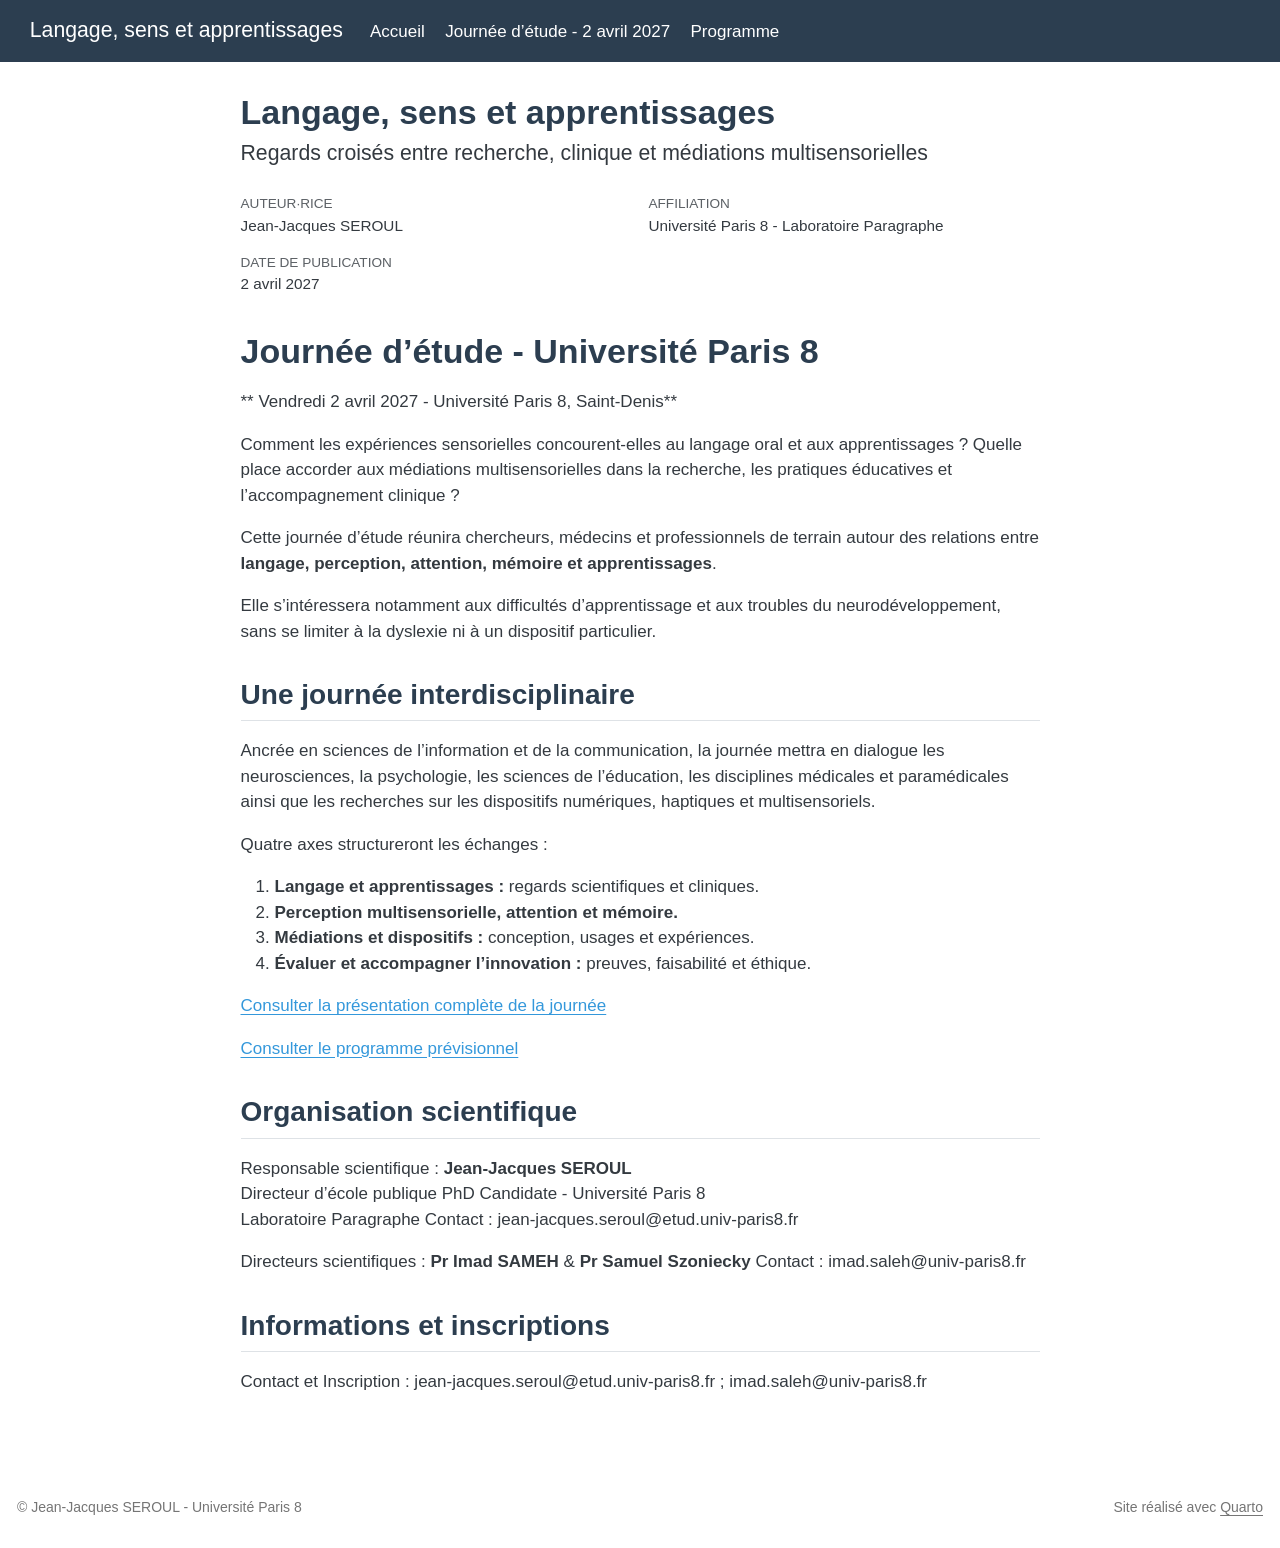
==== docs/index.html @ 87571963 "Build Quarto site" ====
<!DOCTYPE html>
<html xmlns="http://www.w3.org/1999/xhtml" lang="fr" xml:lang="fr"><head>

<meta charset="utf-8">
<meta name="generator" content="quarto-1.10.20">

<meta name="viewport" content="width=device-width, initial-scale=1.0, user-scalable=yes">

<meta name="author" content="Jean-Jacques SEROUL">

<title>Langage, sens et apprentissages</title>
<style>
/* Default styles provided by pandoc.
** See https://pandoc.org/MANUAL.html#variables-for-html for config info.
*/
span.smallcaps{font-variant: small-caps;}
div.columns{display: flex; gap: 1.5em;}
div.column{flex: auto;}
@media screen {
div.columns{gap: min(4vw, 1.5em);}
div.column{overflow-x: auto;}
}
div.hanging-indent{margin-left: 1.5em; text-indent: -1.5em;}
ul.task-list{list-style: none;}
ul.task-list li input[type="checkbox"] {
  width: 0.8em;
  margin: 0 0.8em 0.2em -1em; /* quarto-specific, see https://github.com/quarto-dev/quarto-cli/issues/4556 */ 
  vertical-align: middle;
}
</style>


<script src="site_libs/quarto-nav/quarto-nav.js"></script>
<script src="site_libs/quarto-nav/headroom.min.js"></script>
<script src="site_libs/clipboard/clipboard.min.js"></script>
<script src="site_libs/quarto-search/autocomplete.umd.js"></script>
<script src="site_libs/quarto-search/fuse.min.js"></script>
<script src="site_libs/quarto-search/quarto-search.js"></script>
<meta name="quarto:offset" content="./">
<script src="site_libs/quarto-html/quarto.js" type="module"></script>
<script src="site_libs/quarto-html/tabsets/tabsets.js" type="module"></script>
<script src="site_libs/quarto-html/popper.min.js"></script>
<script src="site_libs/quarto-html/tippy.umd.min.js"></script>
<script src="site_libs/quarto-html/anchor.min.js"></script>
<link href="site_libs/quarto-html/tippy.css" rel="stylesheet">
<link href="site_libs/quarto-html/quarto-syntax-highlighting-17888a1159294d3eb470f19f6f52f5a5.css" rel="stylesheet" id="quarto-text-highlighting-styles">
<script src="site_libs/bootstrap/bootstrap.min.js"></script>
<link href="site_libs/bootstrap/bootstrap-icons.css" rel="stylesheet">
<link href="site_libs/bootstrap/bootstrap-a14d652b86e00f03abd5043129e363d4.min.css" rel="stylesheet" append-hash="true" id="quarto-bootstrap" data-mode="light">
<script id="quarto-search-options" type="application/json">{
  "location": "navbar",
  "copy-button": false,
  "collapse-after": 3,
  "panel-placement": "end",
  "type": "overlay",
  "limit": 50,
  "keyboard-shortcut": [
    "f",
    "/",
    "s"
  ],
  "show-item-context": false,
  "language": {
    "search-no-results-text": "Pas de résultats",
    "search-matching-documents-text": "documents trouvés",
    "search-copy-link-title": "Copier le lien vers la recherche",
    "search-hide-matches-text": "Cacher les correspondances additionnelles",
    "search-more-match-text": "correspondance de plus dans ce document",
    "search-more-matches-text": "correspondances de plus dans ce document",
    "search-clear-button-title": "Effacer",
    "search-text-placeholder": "",
    "search-detached-cancel-button-title": "Annuler",
    "search-submit-button-title": "Envoyer",
    "search-label": "Recherche"
  }
}</script>


<link rel="stylesheet" href="styles.css">
</head>

<body class="nav-fixed fullcontent quarto-light">

<div id="quarto-search-results"></div>
  <header id="quarto-header" class="headroom fixed-top">
    <nav class="navbar navbar-expand-lg " data-bs-theme="dark">
      <div class="navbar-container container-fluid">
      <div class="navbar-brand-container mx-auto">
    <a class="navbar-brand" href="./index.html">
    <span class="navbar-title">Langage, sens et apprentissages</span>
    </a>
  </div>
            <div id="quarto-search" class="" title="Recherche"></div>
          <button class="navbar-toggler" type="button" data-bs-toggle="collapse" data-bs-target="#navbarCollapse" aria-controls="navbarCollapse" role="menu" aria-expanded="false" aria-label="Basculer la navigation" onclick="if (window.quartoToggleHeadroom) { window.quartoToggleHeadroom(); }">
  <span class="navbar-toggler-icon"></span>
</button>
          <div class="collapse navbar-collapse" id="navbarCollapse">
            <ul class="navbar-nav navbar-nav-scroll me-auto">
  <li class="nav-item">
    <a class="nav-link active" href="./index.html" aria-current="page"> 
<span class="menu-text">Accueil</span></a>
  </li>  
  <li class="nav-item">
    <a class="nav-link" href="./joAvril2027.html"> 
<span class="menu-text">Journée d’étude - 2 avril 2027</span></a>
  </li>  
  <li class="nav-item">
    <a class="nav-link" href="./programme.html"> 
<span class="menu-text">Programme</span></a>
  </li>  
</ul>
            <ul class="navbar-nav navbar-nav-scroll ms-auto">
  <li class="nav-item compact">
    <a class="nav-link" href="https://github.com/jeanjacquesseroul/langage-sens-apprentissages"> <i class="bi bi-github" role="img">
</i> 
<span class="menu-text"></span></a>
  </li>  
</ul>
          </div> <!-- /navcollapse -->
            <div class="quarto-navbar-tools">
</div>
      </div> <!-- /container-fluid -->
    </nav>
</header>
<!-- content -->
<div id="quarto-content" class="quarto-container page-columns page-rows-contents page-layout-article page-navbar">
<!-- sidebar -->
<!-- margin-sidebar -->
    
<!-- main -->
<main class="content" id="quarto-document-content">

<header id="title-block-header" class="quarto-title-block default">
<div class="quarto-title">
<h1 class="title">Langage, sens et apprentissages</h1>
<p class="subtitle lead">Regards croisés entre recherche, clinique et médiations multisensorielles</p>
</div>


<div class="quarto-title-meta-author">
  <div class="quarto-title-meta-heading">Auteur·rice</div>
  <div class="quarto-title-meta-heading">Affiliation</div>
  
    <div class="quarto-title-meta-contents">
    <p class="author">Jean-Jacques SEROUL </p>
  </div>
  <div class="quarto-title-meta-contents">
        <p class="affiliation">
            Université Paris 8 - Laboratoire Paragraphe
          </p>
      </div>
  </div>

<div class="quarto-title-meta">

      
    <div>
    <div class="quarto-title-meta-heading">Date de publication</div>
    <div class="quarto-title-meta-contents">
      <p class="date">2 avril 2027</p>
    </div>
  </div>
  
    
  </div>
  


</header>


<section id="journée-détude---université-paris-8" class="level1">
<h1>Journée d’étude - Université Paris 8</h1>
<p>** Vendredi 2 avril 2027 - Université Paris 8, Saint-Denis**</p>
<p>Comment les expériences sensorielles concourent-elles au langage oral et aux apprentissages ? Quelle place accorder aux médiations multisensorielles dans la recherche, les pratiques éducatives et l’accompagnement clinique ?</p>
<p>Cette journée d’étude réunira chercheurs, médecins et professionnels de terrain autour des relations entre <strong>langage, perception, attention, mémoire et apprentissages</strong>.</p>
<p>Elle s’intéressera notamment aux difficultés d’apprentissage et aux troubles du neurodéveloppement, sans se limiter à la dyslexie ni à un dispositif particulier.</p>
<section id="une-journée-interdisciplinaire" class="level2">
<h2 class="anchored" data-anchor-id="une-journée-interdisciplinaire">Une journée interdisciplinaire</h2>
<p>Ancrée en sciences de l’information et de la communication, la journée mettra en dialogue les neurosciences, la psychologie, les sciences de l’éducation, les disciplines médicales et paramédicales ainsi que les recherches sur les dispositifs numériques, haptiques et multisensoriels.</p>
<p>Quatre axes structureront les échanges :</p>
<ol type="1">
<li><strong>Langage et apprentissages :</strong> regards scientifiques et cliniques.</li>
<li><strong>Perception multisensorielle, attention et mémoire.</strong></li>
<li><strong>Médiations et dispositifs :</strong> conception, usages et expériences.</li>
<li><strong>Évaluer et accompagner l’innovation :</strong> preuves, faisabilité et éthique.</li>
</ol>
<p><a href="./joAvril2027.html">Consulter la présentation complète de la journée</a></p>
<p><a href="./programme.html">Consulter le programme prévisionnel</a></p>
</section>
<section id="organisation-scientifique" class="level2">
<h2 class="anchored" data-anchor-id="organisation-scientifique">Organisation scientifique</h2>
<p>Responsable scientifique : <strong>Jean-Jacques SEROUL</strong><br>
Directeur d’école publique PhD Candidate - Université Paris 8<br>
Laboratoire Paragraphe Contact : jean-jacques.seroul@etud.univ-paris8.fr</p>
<p>Directeurs scientifiques : <strong>Pr Imad SAMEH</strong> &amp; <strong>Pr Samuel Szoniecky</strong> Contact : imad.saleh@univ-paris8.fr</p>
</section>
<section id="informations-et-inscriptions" class="level2">
<h2 class="anchored" data-anchor-id="informations-et-inscriptions">Informations et inscriptions</h2>
<p>Contact et Inscription : jean-jacques.seroul@etud.univ-paris8.fr ; imad.saleh@univ-paris8.fr</p>


</section>
</section>

</main> <!-- /main -->
<script id="quarto-html-after-body" type="application/javascript">
  window.document.addEventListener("DOMContentLoaded", function (event) {
    const icon = "";
    const anchorJS = new window.AnchorJS();
    anchorJS.options = {
      placement: 'right',
      icon: icon
    };
    anchorJS.add('.anchored');
    const isCodeAnnotation = (el) => {
      for (const clz of el.classList) {
        if (clz.startsWith('code-annotation-')) {                     
          return true;
        }
      }
      return false;
    }
    const onCopySuccess = function(e) {
      // button target
      const button = e.trigger;
      // don't keep focus
      button.blur();
      // flash "checked"
      button.classList.add('code-copy-button-checked');
      var currentTitle = button.getAttribute("title");
      button.setAttribute("title", "Copié");
      let tooltip;
      if (window.bootstrap) {
        button.setAttribute("data-bs-toggle", "tooltip");
        button.setAttribute("data-bs-placement", "left");
        button.setAttribute("data-bs-title", "Copié");
        tooltip = new bootstrap.Tooltip(button, 
          { trigger: "manual", 
            customClass: "code-copy-button-tooltip",
            offset: [0, -8]});
        tooltip.show();    
      }
      setTimeout(function() {
        if (tooltip) {
          tooltip.hide();
          button.removeAttribute("data-bs-title");
          button.removeAttribute("data-bs-toggle");
          button.removeAttribute("data-bs-placement");
        }
        button.setAttribute("title", currentTitle);
        button.classList.remove('code-copy-button-checked');
      }, 1000);
      // clear code selection
      e.clearSelection();
    }
    const getTextToCopy = function(trigger) {
      const outerScaffold = trigger.parentElement.cloneNode(true);
      const codeEl = outerScaffold.querySelector('code');
      for (const childEl of codeEl.children) {
        if (isCodeAnnotation(childEl)) {
          childEl.remove();
        }
      }
      return codeEl.innerText;
    }
    const clipboard = new window.ClipboardJS('.code-copy-button:not([data-in-quarto-modal])', {
      text: getTextToCopy
    });
    clipboard.on('success', onCopySuccess);
    if (window.document.getElementById('quarto-embedded-source-code-modal')) {
      const clipboardModal = new window.ClipboardJS('.code-copy-button[data-in-quarto-modal]', {
        text: getTextToCopy,
        container: window.document.getElementById('quarto-embedded-source-code-modal')
      });
      clipboardModal.on('success', onCopySuccess);
    }
      var localhostRegex = new RegExp(/^(?:http|https):\/\/localhost\:?[0-9]*\//);
      var mailtoRegex = new RegExp(/^mailto:/);
        var filterRegex = new RegExp("https:\/\/jeanjacquesseroul\.github\.io\/langage-sens-apprentissages\/");
      var isInternal = (href) => {
          return filterRegex.test(href) || localhostRegex.test(href) || mailtoRegex.test(href);
      }
      // Inspect non-navigation links and adorn them if external
     var links = window.document.querySelectorAll('a[href]:not(.nav-link):not(.navbar-brand):not(.toc-action):not(.sidebar-link):not(.sidebar-item-toggle):not(.pagination-link):not(.no-external):not([aria-hidden]):not(.dropdown-item):not(.quarto-navigation-tool):not(.about-link)');
      for (var i=0; i<links.length; i++) {
        const link = links[i];
        if (!isInternal(link.href)) {
          // undo the damage that might have been done by quarto-nav.js in the case of
          // links that we want to consider external
          if (link.dataset.originalHref !== undefined) {
            link.href = link.dataset.originalHref;
          }
        }
      }
    function tippyHover(el, contentFn, onTriggerFn, onUntriggerFn) {
      const config = {
        allowHTML: true,
        maxWidth: 500,
        delay: 100,
        arrow: false,
        appendTo: function(el) {
            return el.parentElement;
        },
        interactive: true,
        interactiveBorder: 10,
        theme: 'quarto',
        placement: 'bottom-start',
      };
      if (contentFn) {
        config.content = contentFn;
      }
      if (onTriggerFn) {
        config.onTrigger = onTriggerFn;
      }
      if (onUntriggerFn) {
        config.onUntrigger = onUntriggerFn;
      }
      window.tippy(el, config); 
    }
    const noterefs = window.document.querySelectorAll('a[role="doc-noteref"]');
    for (var i=0; i<noterefs.length; i++) {
      const ref = noterefs[i];
      tippyHover(ref, function() {
        // use id or data attribute instead here
        let href = ref.getAttribute('data-footnote-href') || ref.getAttribute('href');
        try { href = new URL(href).hash; } catch {}
        const id = href.replace(/^#\/?/, "");
        const note = window.document.getElementById(id);
        if (note) {
          return note.innerHTML;
        } else {
          return "";
        }
      });
    }
    const xrefs = window.document.querySelectorAll('a.quarto-xref');
    const processXRef = (id, note) => {
      // Strip column container classes
      const stripColumnClz = (el) => {
        el.classList.remove("page-full", "page-columns");
        if (el.children) {
          for (const child of el.children) {
            stripColumnClz(child);
          }
        }
      }
      stripColumnClz(note)
      if (id === null || id.startsWith('sec-')) {
        // Special case sections, only their first couple elements
        const container = document.createElement("div");
        if (note.children && note.children.length > 2) {
          container.appendChild(note.children[0].cloneNode(true));
          for (let i = 1; i < note.children.length; i++) {
            const child = note.children[i];
            if (child.tagName === "P" && child.innerText === "") {
              continue;
            } else {
              container.appendChild(child.cloneNode(true));
              break;
            }
          }
          if (window.Quarto?.typesetMath) {
            window.Quarto.typesetMath(container);
          }
          return container.innerHTML
        } else {
          if (window.Quarto?.typesetMath) {
            window.Quarto.typesetMath(note);
          }
          return note.innerHTML;
        }
      } else {
        // Remove any anchor links if they are present
        const anchorLink = note.querySelector('a.anchorjs-link');
        if (anchorLink) {
          anchorLink.remove();
        }
        if (window.Quarto?.typesetMath) {
          window.Quarto.typesetMath(note);
        }
        if (note.classList.contains("callout")) {
          return note.outerHTML;
        } else {
          return note.innerHTML;
        }
      }
    }
    for (var i=0; i<xrefs.length; i++) {
      const xref = xrefs[i];
      tippyHover(xref, undefined, function(instance) {
        instance.disable();
        let url = xref.getAttribute('href');
        let hash = undefined; 
        if (url.startsWith('#')) {
          hash = url;
        } else {
          try { hash = new URL(url).hash; } catch {}
        }
        if (hash) {
          const id = hash.replace(/^#\/?/, "");
          const note = window.document.getElementById(id);
          if (note !== null) {
            try {
              const html = processXRef(id, note.cloneNode(true));
              instance.setContent(html);
            } finally {
              instance.enable();
              instance.show();
            }
          } else {
            // See if we can fetch this
            fetch(url.split('#')[0])
            .then(res => res.text())
            .then(html => {
              const parser = new DOMParser();
              const htmlDoc = parser.parseFromString(html, "text/html");
              const note = htmlDoc.getElementById(id);
              if (note !== null) {
                const html = processXRef(id, note);
                instance.setContent(html);
              } 
            }).finally(() => {
              instance.enable();
              instance.show();
            });
          }
        } else {
          // See if we can fetch a full url (with no hash to target)
          // This is a special case and we should probably do some content thinning / targeting
          fetch(url)
          .then(res => res.text())
          .then(html => {
            const parser = new DOMParser();
            const htmlDoc = parser.parseFromString(html, "text/html");
            const note = htmlDoc.querySelector('main.content');
            if (note !== null) {
              // This should only happen for chapter cross references
              // (since there is no id in the URL)
              // remove the first header
              if (note.children.length > 0 && note.children[0].tagName === "HEADER") {
                note.children[0].remove();
              }
              const html = processXRef(null, note);
              instance.setContent(html);
            } 
          }).finally(() => {
            instance.enable();
            instance.show();
          });
        }
      }, function(instance) {
      });
    }
        let selectedAnnoteEl;
        const selectorForAnnotation = ( cell, annotation) => {
          let cellAttr = 'data-code-cell="' + cell + '"';
          let lineAttr = 'data-code-annotation="' +  annotation + '"';
          const selector = 'span[' + cellAttr + '][' + lineAttr + ']';
          return selector;
        }
        const selectCodeLines = (annoteEl) => {
          const doc = window.document;
          const targetCell = annoteEl.getAttribute("data-target-cell");
          const targetAnnotation = annoteEl.getAttribute("data-target-annotation");
          const annoteSpan = window.document.querySelector(selectorForAnnotation(targetCell, targetAnnotation));
          const lines = annoteSpan.getAttribute("data-code-lines").split(",");
          const lineIds = lines.map((line) => {
            return targetCell + "-" + line;
          })
          let top = null;
          let height = null;
          let parent = null;
          if (lineIds.length > 0) {
              //compute the position of the single el (top and bottom and make a div)
              const el = window.document.getElementById(lineIds[0]);
              top = el.offsetTop;
              height = el.offsetHeight;
              parent = el.parentElement.parentElement;
            if (lineIds.length > 1) {
              const lastEl = window.document.getElementById(lineIds[lineIds.length - 1]);
              const bottom = lastEl.offsetTop + lastEl.offsetHeight;
              height = bottom - top;
            }
            if (top !== null && height !== null && parent !== null) {
              // cook up a div (if necessary) and position it 
              let div = window.document.getElementById("code-annotation-line-highlight");
              if (div === null) {
                div = window.document.createElement("div");
                div.setAttribute("id", "code-annotation-line-highlight");
                div.style.position = 'absolute';
                parent.appendChild(div);
              }
              div.style.top = top - 2 + "px";
              div.style.height = height + 4 + "px";
              div.style.left = 0;
              let gutterDiv = window.document.getElementById("code-annotation-line-highlight-gutter");
              if (gutterDiv === null) {
                gutterDiv = window.document.createElement("div");
                gutterDiv.setAttribute("id", "code-annotation-line-highlight-gutter");
                gutterDiv.style.position = 'absolute';
                const codeCell = window.document.getElementById(targetCell);
                const gutter = codeCell.querySelector('.code-annotation-gutter');
                gutter.appendChild(gutterDiv);
              }
              gutterDiv.style.top = top - 2 + "px";
              gutterDiv.style.height = height + 4 + "px";
            }
            selectedAnnoteEl = annoteEl;
          }
        };
        const unselectCodeLines = () => {
          const elementsIds = ["code-annotation-line-highlight", "code-annotation-line-highlight-gutter"];
          elementsIds.forEach((elId) => {
            const div = window.document.getElementById(elId);
            if (div) {
              div.remove();
            }
          });
          selectedAnnoteEl = undefined;
        };
          // Handle positioning of the toggle
      window.addEventListener(
        "resize",
        throttle(() => {
          elRect = undefined;
          if (selectedAnnoteEl) {
            selectCodeLines(selectedAnnoteEl);
          }
        }, 10)
      );
      function throttle(fn, ms) {
      let throttle = false;
      let timer;
        return (...args) => {
          if(!throttle) { // first call gets through
              fn.apply(this, args);
              throttle = true;
          } else { // all the others get throttled
              if(timer) clearTimeout(timer); // cancel #2
              timer = setTimeout(() => {
                fn.apply(this, args);
                timer = throttle = false;
              }, ms);
          }
        };
      }
        // Attach click handler to the DT
        const annoteDls = window.document.querySelectorAll('dt[data-target-cell]');
        for (const annoteDlNode of annoteDls) {
          annoteDlNode.addEventListener('click', (event) => {
            const clickedEl = event.target;
            if (clickedEl !== selectedAnnoteEl) {
              unselectCodeLines();
              const activeEl = window.document.querySelector('dt[data-target-cell].code-annotation-active');
              if (activeEl) {
                activeEl.classList.remove('code-annotation-active');
              }
              selectCodeLines(clickedEl);
              clickedEl.classList.add('code-annotation-active');
            } else {
              // Unselect the line
              unselectCodeLines();
              clickedEl.classList.remove('code-annotation-active');
            }
          });
        }
    const findCites = (el) => {
      const parentEl = el.parentElement;
      if (parentEl) {
        const cites = parentEl.dataset.cites;
        if (cites) {
          return {
            el,
            cites: cites.split(' ')
          };
        } else {
          return findCites(el.parentElement)
        }
      } else {
        return undefined;
      }
    };
    var bibliorefs = window.document.querySelectorAll('a[role="doc-biblioref"]');
    for (var i=0; i<bibliorefs.length; i++) {
      const ref = bibliorefs[i];
      const citeInfo = findCites(ref);
      if (citeInfo) {
        tippyHover(citeInfo.el, function() {
          var popup = window.document.createElement('div');
          citeInfo.cites.forEach(function(cite) {
            var citeDiv = window.document.createElement('div');
            citeDiv.classList.add('hanging-indent');
            citeDiv.classList.add('csl-entry');
            var biblioDiv = window.document.getElementById('ref-' + cite);
            if (biblioDiv) {
              citeDiv.innerHTML = biblioDiv.innerHTML;
            }
            popup.appendChild(citeDiv);
          });
          return popup.innerHTML;
        });
      }
    }
  });
  </script>
</div> <!-- /content -->
<footer class="footer">
  <div class="nav-footer">
    <div class="nav-footer-left">
<p>© Jean-Jacques SEROUL - Université Paris 8</p>
</div>   
    <div class="nav-footer-center">
      &nbsp;
    </div>
    <div class="nav-footer-right">
<p>Site réalisé avec <a href="https://quarto.org/">Quarto</a></p>
</div>
  </div>
</footer>




</body></html>
---- docs/site_libs/quarto-html/quarto-syntax-highlighting-17888a1159294d3eb470f19f6f52f5a5.css ----
/* quarto syntax highlight colors */
:root {
  --quarto-hl-ot-color: #003B4F;
  --quarto-hl-at-color: #657422;
  --quarto-hl-ss-color: #20794D;
  --quarto-hl-an-color: #5E5E5E;
  --quarto-hl-fu-color: #4758AB;
  --quarto-hl-st-color: #20794D;
  --quarto-hl-cf-color: #003B4F;
  --quarto-hl-op-color: #5E5E5E;
  --quarto-hl-er-color: #AD0000;
  --quarto-hl-bn-color: #AD0000;
  --quarto-hl-al-color: #AD0000;
  --quarto-hl-va-color: #111111;
  --quarto-hl-bu-color: inherit;
  --quarto-hl-ex-color: inherit;
  --quarto-hl-pp-color: #AD0000;
  --quarto-hl-in-color: #5E5E5E;
  --quarto-hl-vs-color: #20794D;
  --quarto-hl-wa-color: #5E5E5E;
  --quarto-hl-do-color: #5E5E5E;
  --quarto-hl-im-color: #00769E;
  --quarto-hl-ch-color: #20794D;
  --quarto-hl-dt-color: #AD0000;
  --quarto-hl-fl-color: #AD0000;
  --quarto-hl-co-color: #5E5E5E;
  --quarto-hl-cv-color: #5E5E5E;
  --quarto-hl-cn-color: #8f5902;
  --quarto-hl-sc-color: #5E5E5E;
  --quarto-hl-dv-color: #AD0000;
  --quarto-hl-kw-color: #003B4F;
}

/* other quarto variables */
:root {
  --quarto-font-monospace: SFMono-Regular, Menlo, Monaco, Consolas, "Liberation Mono", "Courier New", monospace;
}

/* syntax highlight based on Pandoc's rules */
pre > code.sourceCode > span {
  color: #003B4F;
}

code.sourceCode > span {
  color: #003B4F;
}

div.sourceCode,
div.sourceCode pre.sourceCode {
  color: #003B4F;
}

/* Normal */
code span {
  color: #003B4F;
}

/* Alert */
code span.al {
  color: #AD0000;
  font-style: inherit;
}

/* Annotation */
code span.an {
  color: #5E5E5E;
  font-style: inherit;
}

/* Attribute */
code span.at {
  color: #657422;
  font-style: inherit;
}

/* BaseN */
code span.bn {
  color: #AD0000;
  font-style: inherit;
}

/* BuiltIn */
code span.bu {
  font-style: inherit;
}

/* ControlFlow */
code span.cf {
  color: #003B4F;
  font-weight: bold;
  font-style: inherit;
}

/* Char */
code span.ch {
  color: #20794D;
  font-style: inherit;
}

/* Constant */
code span.cn {
  color: #8f5902;
  font-style: inherit;
}

/* Comment */
code span.co {
  color: #5E5E5E;
  font-style: inherit;
}

/* CommentVar */
code span.cv {
  color: #5E5E5E;
  font-style: italic;
}

/* Documentation */
code span.do {
  color: #5E5E5E;
  font-style: italic;
}

/* DataType */
code span.dt {
  color: #AD0000;
  font-style: inherit;
}

/* DecVal */
code span.dv {
  color: #AD0000;
  font-style: inherit;
}

/* Error */
code span.er {
  color: #AD0000;
  font-style: inherit;
}

/* Extension */
code span.ex {
  font-style: inherit;
}

/* Float */
code span.fl {
  color: #AD0000;
  font-style: inherit;
}

/* Function */
code span.fu {
  color: #4758AB;
  font-style: inherit;
}

/* Import */
code span.im {
  color: #00769E;
  font-style: inherit;
}

/* Information */
code span.in {
  color: #5E5E5E;
  font-style: inherit;
}

/* Keyword */
code span.kw {
  color: #003B4F;
  font-weight: bold;
  font-style: inherit;
}

/* Operator */
code span.op {
  color: #5E5E5E;
  font-style: inherit;
}

/* Other */
code span.ot {
  color: #003B4F;
  font-style: inherit;
}

/* Preprocessor */
code span.pp {
  color: #AD0000;
  font-style: inherit;
}

/* SpecialChar */
code span.sc {
  color: #5E5E5E;
  font-style: inherit;
}

/* SpecialString */
code span.ss {
  color: #20794D;
  font-style: inherit;
}

/* String */
code span.st {
  color: #20794D;
  font-style: inherit;
}

/* Variable */
code span.va {
  color: #111111;
  font-style: inherit;
}

/* VerbatimString */
code span.vs {
  color: #20794D;
  font-style: inherit;
}

/* Warning */
code span.wa {
  color: #5E5E5E;
  font-style: italic;
}

.prevent-inlining {
  content: "</";
}

/*# sourceMappingURL=fadfc755eec066e9e3d699cf819c3e33.css.map */
---- docs/styles.css ----
/* Styles du site "Langage, sens et apprentissages" */

:root {
  --primary-color: #2c3e50;
  --secondary-color: #3498db;
}

body {
  font-family: -apple-system, BlinkMacSystemFont, "Segoe UI", Roboto, "Helvetica Neue", Arial, sans-serif;
}

/* Barre de navigation */
.navbar,
.navbar-dark,
.navbar[data-bs-theme="dark"] {
  background-color: var(--primary-color) !important;
}

/* Tous les textes et liens de la barre bleue en blanc */
.navbar .navbar-brand,
.navbar .navbar-brand:visited,
.navbar .navbar-nav .nav-link,
.navbar .navbar-nav .nav-link:visited,
.navbar .navbar-nav .nav-link.active,
.navbar .navbar-nav .nav-link.show,
.navbar .navbar-title,
.navbar .quarto-navbar-tools .quarto-navigation-tool,
.navbar .quarto-navbar-tools a,
.navbar #quarto-search.type-overlay .aa-Autocomplete svg,
.navbar #quarto-search .bi,
.navbar .bi,
.navbar svg {
  color: #ffffff !important;
  fill: currentColor !important;
  opacity: 1 !important;
}

/* Survol/focus : reste blanc et plus visible */
.navbar .navbar-nav .nav-link:hover,
.navbar .navbar-nav .nav-link:focus,
.navbar .navbar-brand:hover,
.navbar .quarto-navbar-tools a:hover,
.navbar .quarto-navigation-tool:hover {
  color: #ffffff !important;
  opacity: 1 !important;
  text-decoration: underline;
}

/* Bouton menu mobile */
.navbar-toggler,
.navbar-toggler-icon {
  color: #ffffff !important;
  border-color: rgba(255,255,255,.85) !important;
  opacity: 1 !important;
}

h1, h2, h3 {
  color: var(--primary-color);
}

a {
  color: var(--secondary-color);
}

a:hover {
  color: #2980b9;
}
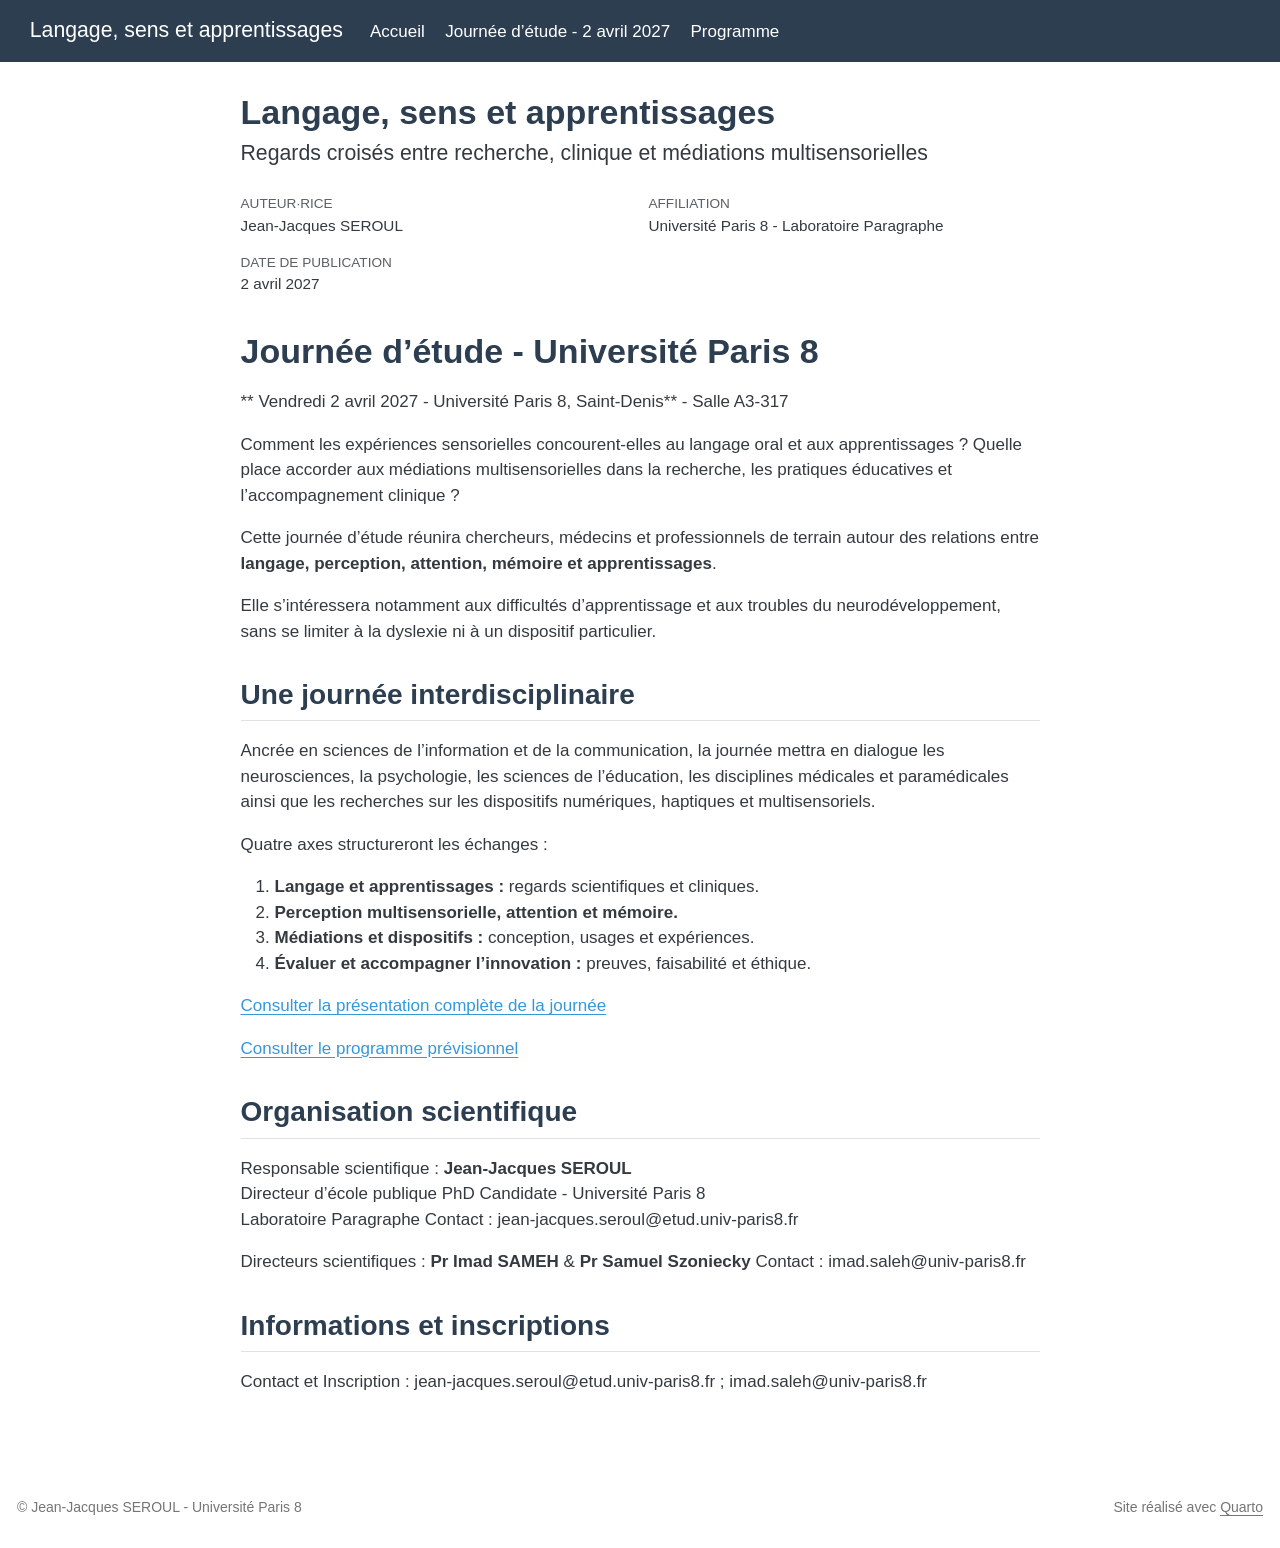
==== commit b013516d: "Build Quarto site" ====
--- a/docs/index.html
+++ b/docs/index.html
@@ -171,7 +171,7 @@
 
 <section id="journée-détude---université-paris-8" class="level1">
 <h1>Journée d’étude - Université Paris 8</h1>
-<p>** Vendredi 2 avril 2027 - Université Paris 8, Saint-Denis**</p>
+<p>** Vendredi 2 avril 2027 - Université Paris 8, Saint-Denis** - Salle A3-317</p>
 <p>Comment les expériences sensorielles concourent-elles au langage oral et aux apprentissages ? Quelle place accorder aux médiations multisensorielles dans la recherche, les pratiques éducatives et l’accompagnement clinique ?</p>
 <p>Cette journée d’étude réunira chercheurs, médecins et professionnels de terrain autour des relations entre <strong>langage, perception, attention, mémoire et apprentissages</strong>.</p>
 <p>Elle s’intéressera notamment aux difficultés d’apprentissage et aux troubles du neurodéveloppement, sans se limiter à la dyslexie ni à un dispositif particulier.</p>
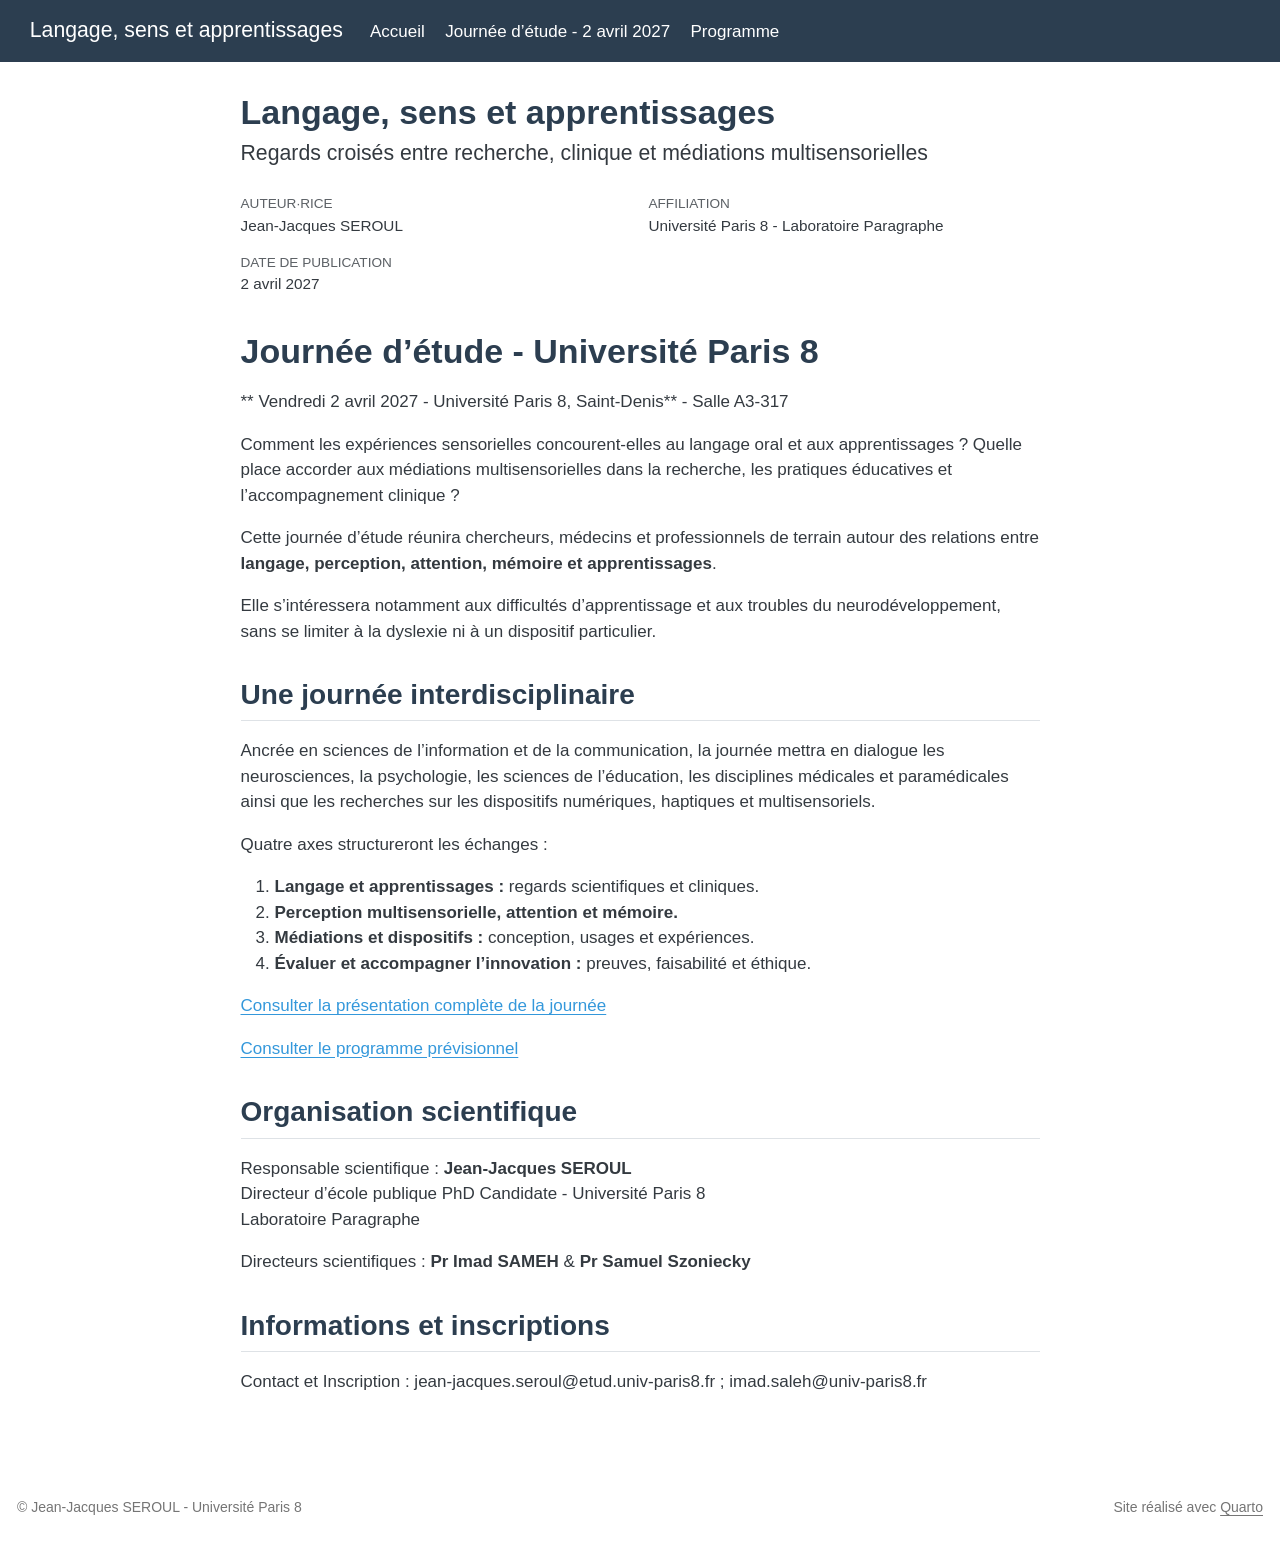
==== commit 632df003: "Build Quarto site" ====
--- a/docs/index.html
+++ b/docs/index.html
@@ -192,8 +192,8 @@
 <h2 class="anchored" data-anchor-id="organisation-scientifique">Organisation scientifique</h2>
 <p>Responsable scientifique : <strong>Jean-Jacques SEROUL</strong><br>
 Directeur d’école publique PhD Candidate - Université Paris 8<br>
-Laboratoire Paragraphe Contact : jean-jacques.seroul@etud.univ-paris8.fr</p>
-<p>Directeurs scientifiques : <strong>Pr Imad SAMEH</strong> &amp; <strong>Pr Samuel Szoniecky</strong> Contact : imad.saleh@univ-paris8.fr</p>
+Laboratoire Paragraphe</p>
+<p>Directeurs scientifiques : <strong>Pr Imad SAMEH</strong> &amp; <strong>Pr Samuel Szoniecky</strong></p>
 </section>
 <section id="informations-et-inscriptions" class="level2">
 <h2 class="anchored" data-anchor-id="informations-et-inscriptions">Informations et inscriptions</h2>
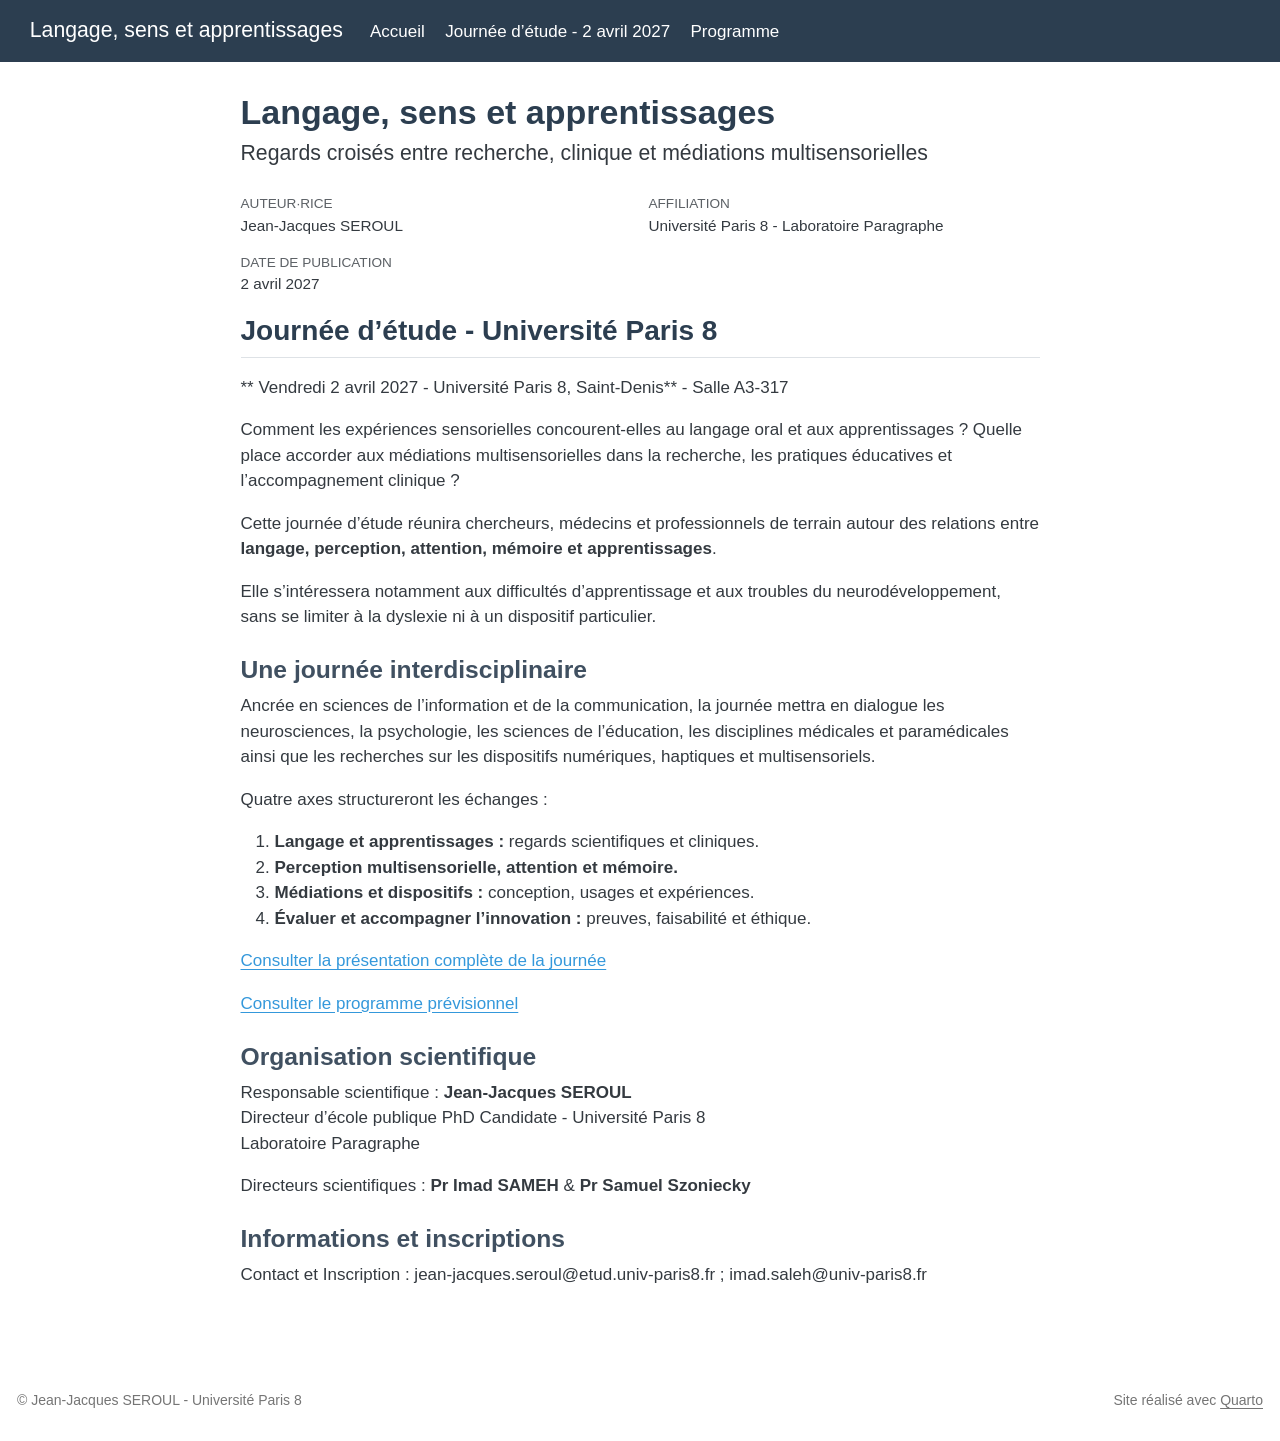
==== commit 4be378ff: "Build Quarto site" ====
--- a/docs/index.html
+++ b/docs/index.html
@@ -2,7 +2,7 @@
 <html xmlns="http://www.w3.org/1999/xhtml" lang="fr" xml:lang="fr"><head>
 
 <meta charset="utf-8">
-<meta name="generator" content="quarto-1.10.20">
+<meta name="generator" content="quarto-1.10.19">
 
 <meta name="viewport" content="width=device-width, initial-scale=1.0, user-scalable=yes">
 
@@ -43,7 +43,7 @@
 <script src="site_libs/quarto-html/tippy.umd.min.js"></script>
 <script src="site_libs/quarto-html/anchor.min.js"></script>
 <link href="site_libs/quarto-html/tippy.css" rel="stylesheet">
-<link href="site_libs/quarto-html/quarto-syntax-highlighting-17888a1159294d3eb470f19f6f52f5a5.css" rel="stylesheet" id="quarto-text-highlighting-styles">
+<link href="site_libs/quarto-html/quarto-syntax-highlighting-bf27225e3a48a9273f3daa8f8e829971.css" rel="stylesheet" id="quarto-text-highlighting-styles">
 <script src="site_libs/bootstrap/bootstrap.min.js"></script>
 <link href="site_libs/bootstrap/bootstrap-icons.css" rel="stylesheet">
 <link href="site_libs/bootstrap/bootstrap-a14d652b86e00f03abd5043129e363d4.min.css" rel="stylesheet" append-hash="true" id="quarto-bootstrap" data-mode="light">
@@ -169,14 +169,14 @@
 </header>
 
 
-<section id="journée-détude---université-paris-8" class="level1">
-<h1>Journée d’étude - Université Paris 8</h1>
+<section id="journée-détude---université-paris-8" class="level2">
+<h2 class="anchored" data-anchor-id="journée-détude---université-paris-8">Journée d’étude - Université Paris 8</h2>
 <p>** Vendredi 2 avril 2027 - Université Paris 8, Saint-Denis** - Salle A3-317</p>
 <p>Comment les expériences sensorielles concourent-elles au langage oral et aux apprentissages ? Quelle place accorder aux médiations multisensorielles dans la recherche, les pratiques éducatives et l’accompagnement clinique ?</p>
 <p>Cette journée d’étude réunira chercheurs, médecins et professionnels de terrain autour des relations entre <strong>langage, perception, attention, mémoire et apprentissages</strong>.</p>
 <p>Elle s’intéressera notamment aux difficultés d’apprentissage et aux troubles du neurodéveloppement, sans se limiter à la dyslexie ni à un dispositif particulier.</p>
-<section id="une-journée-interdisciplinaire" class="level2">
-<h2 class="anchored" data-anchor-id="une-journée-interdisciplinaire">Une journée interdisciplinaire</h2>
+<section id="une-journée-interdisciplinaire" class="level3">
+<h3 class="anchored" data-anchor-id="une-journée-interdisciplinaire">Une journée interdisciplinaire</h3>
 <p>Ancrée en sciences de l’information et de la communication, la journée mettra en dialogue les neurosciences, la psychologie, les sciences de l’éducation, les disciplines médicales et paramédicales ainsi que les recherches sur les dispositifs numériques, haptiques et multisensoriels.</p>
 <p>Quatre axes structureront les échanges :</p>
 <ol type="1">
@@ -188,15 +188,15 @@
 <p><a href="./joAvril2027.html">Consulter la présentation complète de la journée</a></p>
 <p><a href="./programme.html">Consulter le programme prévisionnel</a></p>
 </section>
-<section id="organisation-scientifique" class="level2">
-<h2 class="anchored" data-anchor-id="organisation-scientifique">Organisation scientifique</h2>
+<section id="organisation-scientifique" class="level3">
+<h3 class="anchored" data-anchor-id="organisation-scientifique">Organisation scientifique</h3>
 <p>Responsable scientifique : <strong>Jean-Jacques SEROUL</strong><br>
 Directeur d’école publique PhD Candidate - Université Paris 8<br>
 Laboratoire Paragraphe</p>
 <p>Directeurs scientifiques : <strong>Pr Imad SAMEH</strong> &amp; <strong>Pr Samuel Szoniecky</strong></p>
 </section>
-<section id="informations-et-inscriptions" class="level2">
-<h2 class="anchored" data-anchor-id="informations-et-inscriptions">Informations et inscriptions</h2>
+<section id="informations-et-inscriptions" class="level3">
+<h3 class="anchored" data-anchor-id="informations-et-inscriptions">Informations et inscriptions</h3>
 <p>Contact et Inscription : jean-jacques.seroul@etud.univ-paris8.fr ; imad.saleh@univ-paris8.fr</p>
 
 
--- a/docs/site_libs/quarto-html/quarto-syntax-highlighting-bf27225e3a48a9273f3daa8f8e829971.css
+++ b/docs/site_libs/quarto-html/quarto-syntax-highlighting-bf27225e3a48a9273f3daa8f8e829971.css
@@ -0,0 +1,236 @@
+/* quarto syntax highlight colors */
+:root {
+  --quarto-hl-ot-color: #003B4F;
+  --quarto-hl-at-color: #657422;
+  --quarto-hl-ss-color: #20794D;
+  --quarto-hl-an-color: #5E5E5E;
+  --quarto-hl-fu-color: #4758AB;
+  --quarto-hl-st-color: #20794D;
+  --quarto-hl-cf-color: #003B4F;
+  --quarto-hl-op-color: #5E5E5E;
+  --quarto-hl-er-color: #AD0000;
+  --quarto-hl-bn-color: #AD0000;
+  --quarto-hl-al-color: #AD0000;
+  --quarto-hl-va-color: #111111;
+  --quarto-hl-bu-color: inherit;
+  --quarto-hl-ex-color: inherit;
+  --quarto-hl-pp-color: #AD0000;
+  --quarto-hl-in-color: #5E5E5E;
+  --quarto-hl-vs-color: #20794D;
+  --quarto-hl-wa-color: #5E5E5E;
+  --quarto-hl-do-color: #5E5E5E;
+  --quarto-hl-im-color: #00769E;
+  --quarto-hl-ch-color: #20794D;
+  --quarto-hl-dt-color: #AD0000;
+  --quarto-hl-fl-color: #AD0000;
+  --quarto-hl-co-color: #5E5E5E;
+  --quarto-hl-cv-color: #5E5E5E;
+  --quarto-hl-cn-color: #8f5902;
+  --quarto-hl-sc-color: #5E5E5E;
+  --quarto-hl-dv-color: #AD0000;
+  --quarto-hl-kw-color: #003B4F;
+}
+
+/* other quarto variables */
+:root {
+  --quarto-font-monospace: SFMono-Regular, Menlo, Monaco, Consolas, "Liberation Mono", "Courier New", monospace;
+}
+
+/* syntax highlight based on Pandoc's rules */
+pre > code.sourceCode > span {
+  color: #003B4F;
+}
+
+code.sourceCode > span {
+  color: #003B4F;
+}
+
+div.sourceCode,
+div.sourceCode pre.sourceCode {
+  color: #003B4F;
+}
+
+/* Normal */
+code span {
+  color: #003B4F;
+}
+
+/* Alert */
+code span.al {
+  color: #AD0000;
+  font-style: inherit;
+}
+
+/* Annotation */
+code span.an {
+  color: #5E5E5E;
+  font-style: inherit;
+}
+
+/* Attribute */
+code span.at {
+  color: #657422;
+  font-style: inherit;
+}
+
+/* BaseN */
+code span.bn {
+  color: #AD0000;
+  font-style: inherit;
+}
+
+/* BuiltIn */
+code span.bu {
+  font-style: inherit;
+}
+
+/* ControlFlow */
+code span.cf {
+  color: #003B4F;
+  font-weight: bold;
+  font-style: inherit;
+}
+
+/* Char */
+code span.ch {
+  color: #20794D;
+  font-style: inherit;
+}
+
+/* Constant */
+code span.cn {
+  color: #8f5902;
+  font-style: inherit;
+}
+
+/* Comment */
+code span.co {
+  color: #5E5E5E;
+  font-style: inherit;
+}
+
+/* CommentVar */
+code span.cv {
+  color: #5E5E5E;
+  font-style: italic;
+}
+
+/* Documentation */
+code span.do {
+  color: #5E5E5E;
+  font-style: italic;
+}
+
+/* DataType */
+code span.dt {
+  color: #AD0000;
+  font-style: inherit;
+}
+
+/* DecVal */
+code span.dv {
+  color: #AD0000;
+  font-style: inherit;
+}
+
+/* Error */
+code span.er {
+  color: #AD0000;
+  font-style: inherit;
+}
+
+/* Extension */
+code span.ex {
+  font-style: inherit;
+}
+
+/* Float */
+code span.fl {
+  color: #AD0000;
+  font-style: inherit;
+}
+
+/* Function */
+code span.fu {
+  color: #4758AB;
+  font-style: inherit;
+}
+
+/* Import */
+code span.im {
+  color: #00769E;
+  font-style: inherit;
+}
+
+/* Information */
+code span.in {
+  color: #5E5E5E;
+  font-style: inherit;
+}
+
+/* Keyword */
+code span.kw {
+  color: #003B4F;
+  font-weight: bold;
+  font-style: inherit;
+}
+
+/* Operator */
+code span.op {
+  color: #5E5E5E;
+  font-style: inherit;
+}
+
+/* Other */
+code span.ot {
+  color: #003B4F;
+  font-style: inherit;
+}
+
+/* Preprocessor */
+code span.pp {
+  color: #AD0000;
+  font-style: inherit;
+}
+
+/* SpecialChar */
+code span.sc {
+  color: #5E5E5E;
+  font-style: inherit;
+}
+
+/* SpecialString */
+code span.ss {
+  color: #20794D;
+  font-style: inherit;
+}
+
+/* String */
+code span.st {
+  color: #20794D;
+  font-style: inherit;
+}
+
+/* Variable */
+code span.va {
+  color: #111111;
+  font-style: inherit;
+}
+
+/* VerbatimString */
+code span.vs {
+  color: #20794D;
+  font-style: inherit;
+}
+
+/* Warning */
+code span.wa {
+  color: #5E5E5E;
+  font-style: italic;
+}
+
+.prevent-inlining {
+  content: "</";
+}
+
+/*# sourceMappingURL=8be38f48d34c45af72792cbd699585e7.css.map */
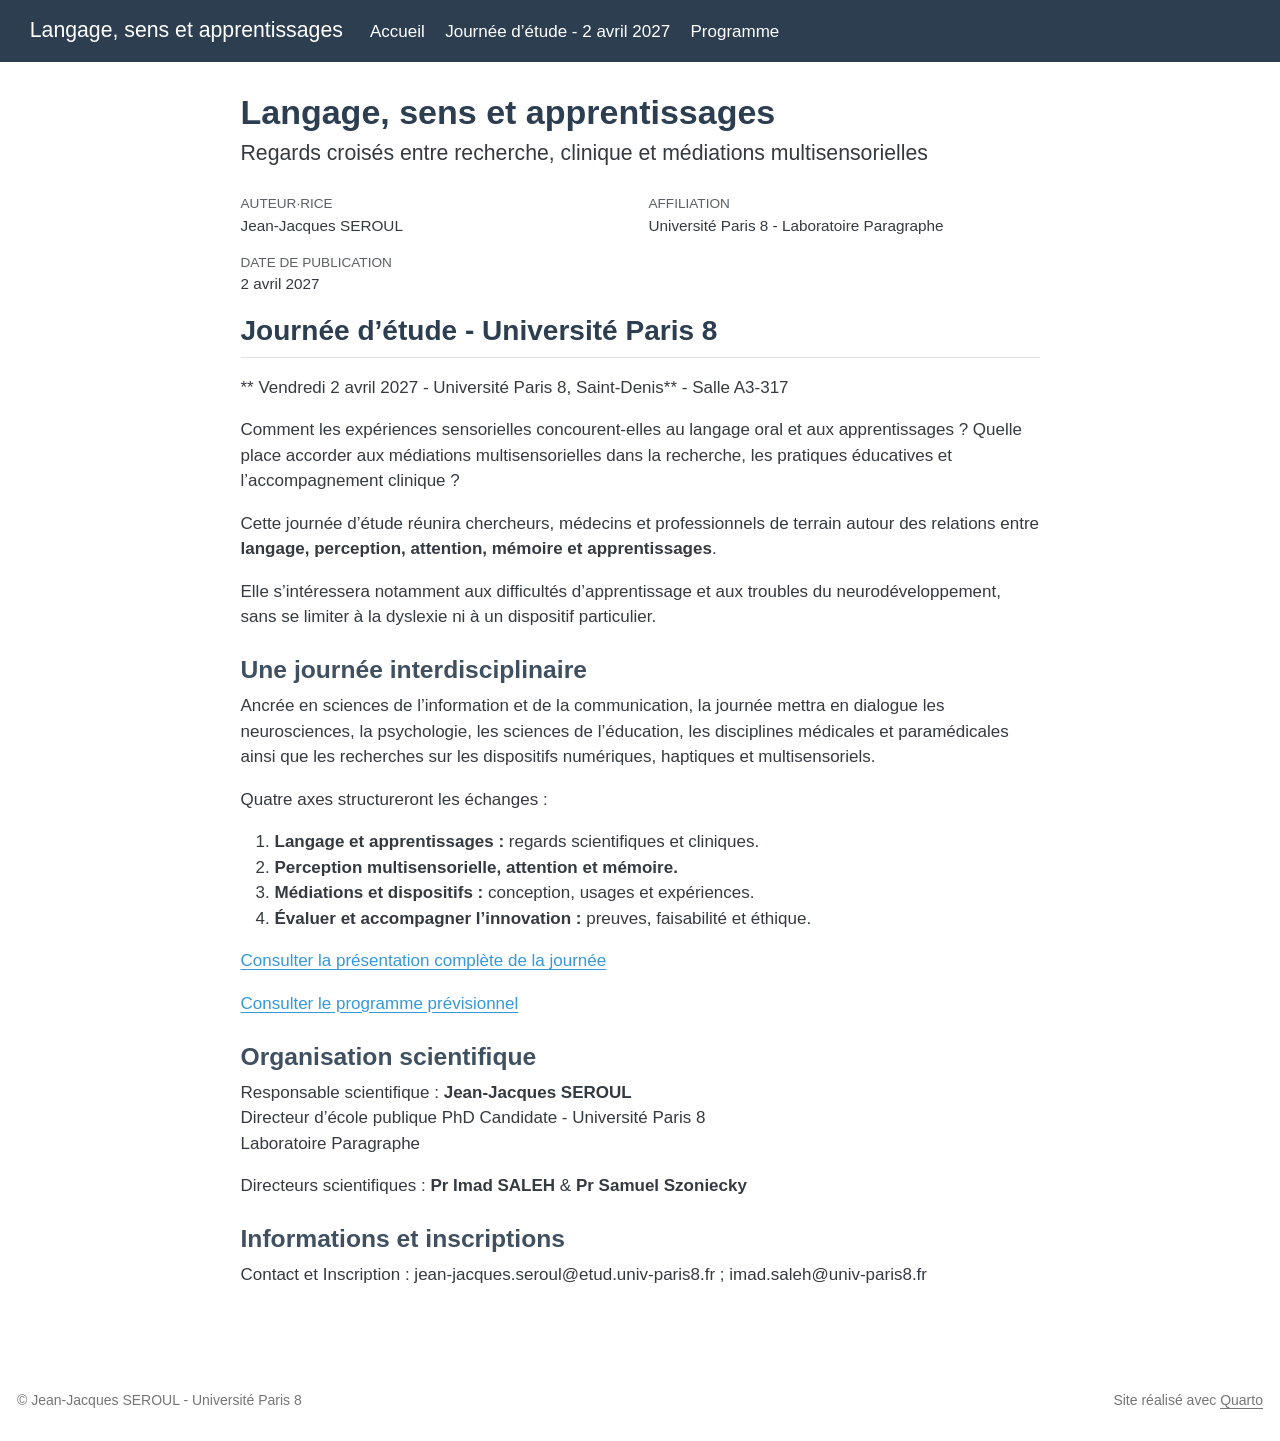
==== commit 66f71f51: "Build Quarto site" ====
--- a/docs/index.html
+++ b/docs/index.html
@@ -46,7 +46,7 @@
 <link href="site_libs/quarto-html/quarto-syntax-highlighting-bf27225e3a48a9273f3daa8f8e829971.css" rel="stylesheet" id="quarto-text-highlighting-styles">
 <script src="site_libs/bootstrap/bootstrap.min.js"></script>
 <link href="site_libs/bootstrap/bootstrap-icons.css" rel="stylesheet">
-<link href="site_libs/bootstrap/bootstrap-a14d652b86e00f03abd5043129e363d4.min.css" rel="stylesheet" append-hash="true" id="quarto-bootstrap" data-mode="light">
+<link href="site_libs/bootstrap/bootstrap-166690b9c768161ed89deb9505a7d440.min.css" rel="stylesheet" append-hash="true" id="quarto-bootstrap" data-mode="light">
 <script id="quarto-search-options" type="application/json">{
   "location": "navbar",
   "copy-button": false,
@@ -193,7 +193,7 @@
 <p>Responsable scientifique : <strong>Jean-Jacques SEROUL</strong><br>
 Directeur d’école publique PhD Candidate - Université Paris 8<br>
 Laboratoire Paragraphe</p>
-<p>Directeurs scientifiques : <strong>Pr Imad SAMEH</strong> &amp; <strong>Pr Samuel Szoniecky</strong></p>
+<p>Directeurs scientifiques : <strong>Pr Imad SALEH</strong> &amp; <strong>Pr Samuel Szoniecky</strong></p>
 </section>
 <section id="informations-et-inscriptions" class="level3">
 <h3 class="anchored" data-anchor-id="informations-et-inscriptions">Informations et inscriptions</h3>
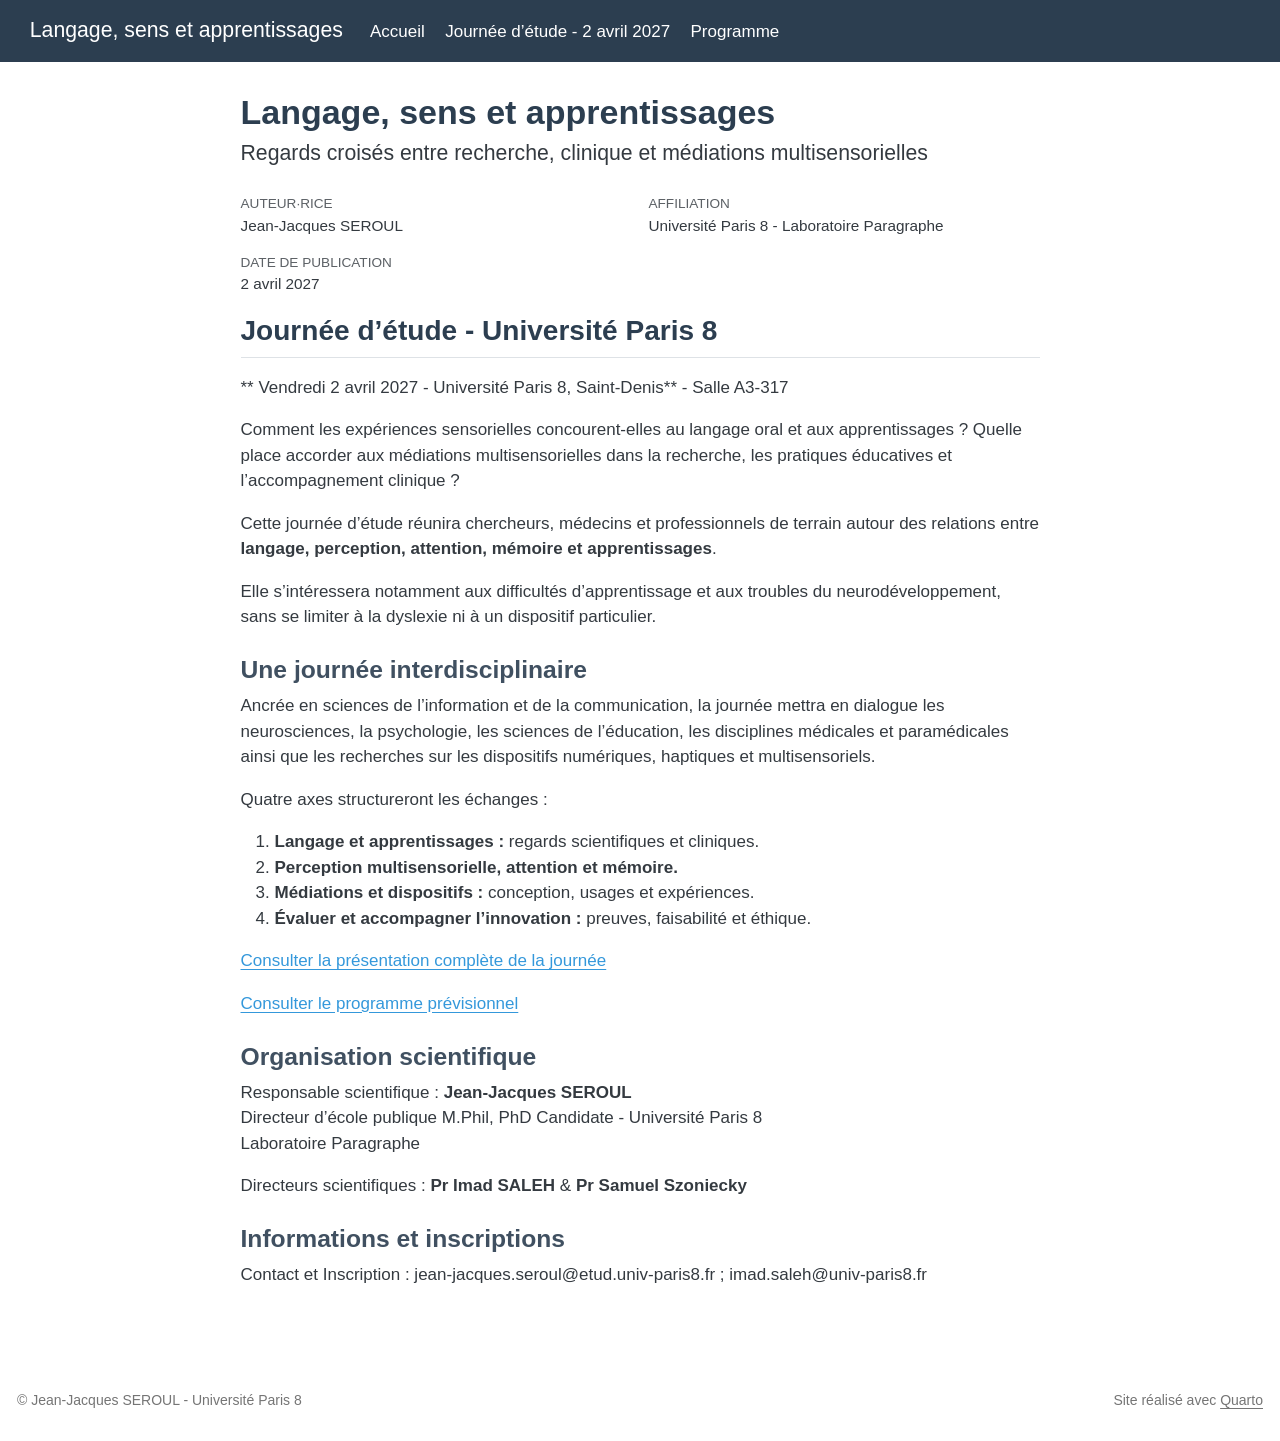
==== commit 3159c2d9: "Build Quarto site" ====
--- a/docs/index.html
+++ b/docs/index.html
@@ -46,7 +46,7 @@
 <link href="site_libs/quarto-html/quarto-syntax-highlighting-bf27225e3a48a9273f3daa8f8e829971.css" rel="stylesheet" id="quarto-text-highlighting-styles">
 <script src="site_libs/bootstrap/bootstrap.min.js"></script>
 <link href="site_libs/bootstrap/bootstrap-icons.css" rel="stylesheet">
-<link href="site_libs/bootstrap/bootstrap-166690b9c768161ed89deb9505a7d440.min.css" rel="stylesheet" append-hash="true" id="quarto-bootstrap" data-mode="light">
+<link href="site_libs/bootstrap/bootstrap-7d8f8980687bae4b33d568d349153310.min.css" rel="stylesheet" append-hash="true" id="quarto-bootstrap" data-mode="light">
 <script id="quarto-search-options" type="application/json">{
   "location": "navbar",
   "copy-button": false,
@@ -191,7 +191,7 @@
 <section id="organisation-scientifique" class="level3">
 <h3 class="anchored" data-anchor-id="organisation-scientifique">Organisation scientifique</h3>
 <p>Responsable scientifique : <strong>Jean-Jacques SEROUL</strong><br>
-Directeur d’école publique PhD Candidate - Université Paris 8<br>
+Directeur d’école publique M.Phil, PhD Candidate - Université Paris 8<br>
 Laboratoire Paragraphe</p>
 <p>Directeurs scientifiques : <strong>Pr Imad SALEH</strong> &amp; <strong>Pr Samuel Szoniecky</strong></p>
 </section>
